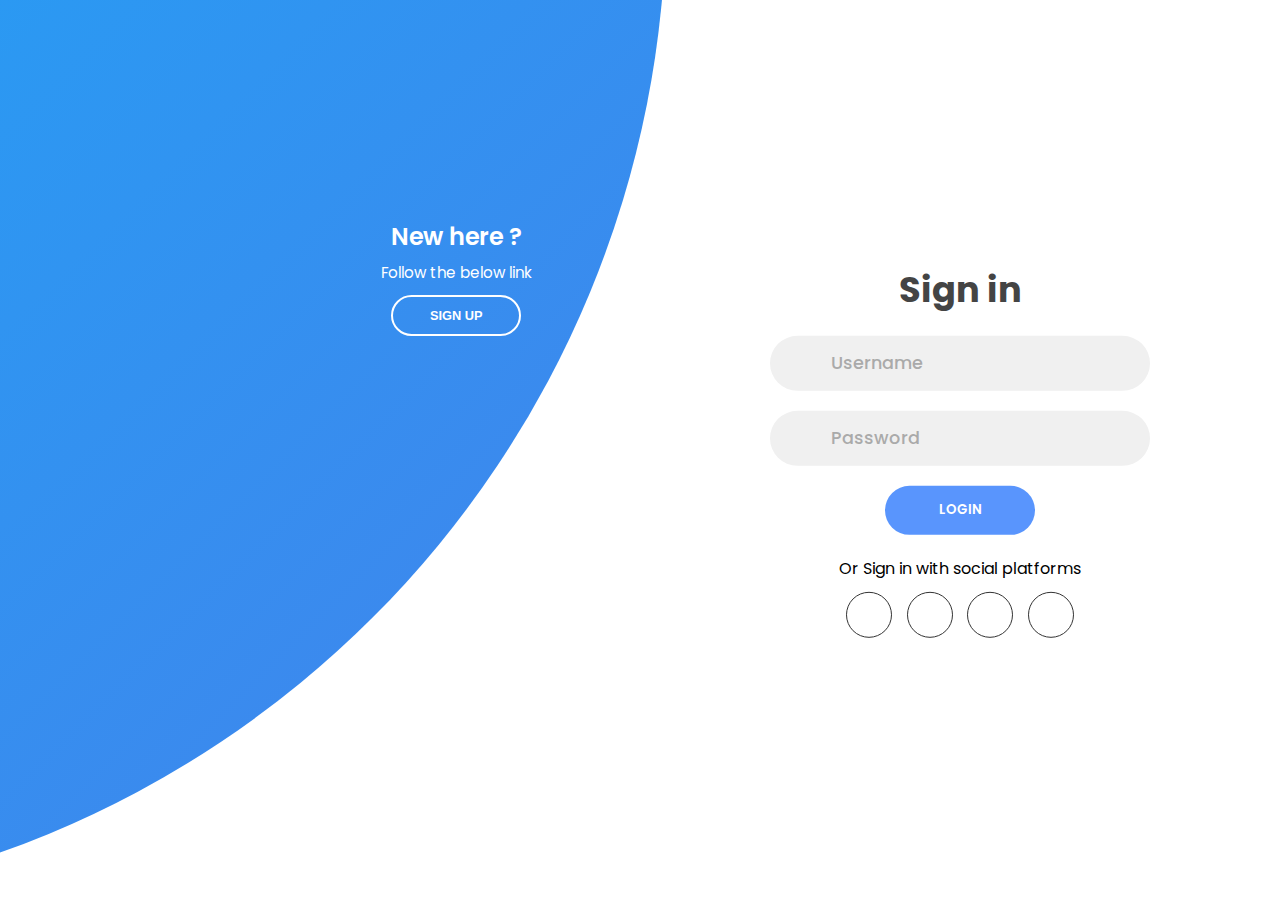
==== html/login_page.html @ 0d69d3c3 "adding js and login page" ====
<!DOCTYPE html>
<html lang="en">
  <head>
    <meta charset="UTF-8" />
    <meta name="viewport" content="width=device-width, initial-scale=1.0" />
    <script
      src="https://kit.fontawesome.com/64d58efce2.js"
      crossorigin="anonymous"
    ></script>
    <link rel="stylesheet" href="https://unicons.iconscout.com/release/v4.0.8/css/line.css">
    <link rel="stylesheet" href="../css/login.css" />
    <title>Sign in & Sign up Form</title>
  </head>
  <body>
      
    <div class="container">
      <div class="forms-container">
        <div class="signin-signup">
          <form action="#" class="sign-in-form">
            <h2 class="title">Sign in</h2>
            <div class="input-field">
              <i class="fas fa-user"></i>
              <input type="text" placeholder="Username" />
            </div>
            <div class="input-field">
              <i class="fas fa-lock"></i>
              <input type="password" placeholder="Password" />
            </div>
            <input type="submit" value="Login" class="btn solid" />
            <p class="social-text">Or Sign in with social platforms</p>
            <div class="social-media">
              <a href="#" class="social-icon">
                <i class="fab fa-facebook-f"></i>
              </a>
              <a href="#" class="social-icon">
                <i class="fab fa-twitter"></i>
              </a>
              <a href="#" class="social-icon">
                <i class="fab fa-google"></i>
              </a>
              <a href="#" class="social-icon">
                <i class="fab fa-linkedin-in"></i>
              </a>
            </div>
          </form>
          <form action="#" class="sign-up-form">
            <h2 class="title">Sign up</h2>
            <div class="input-field">
              <i class="fas fa-user"></i>
              <input type="text" placeholder="Username" />
            </div>
            <div class="input-field">
              <i class="fas fa-envelope"></i>
              <input type="email" placeholder="Email" />
            </div>
            <div class="input-field">
              <i class="fas fa-lock"></i>
              <input type="password" placeholder="Password" />
            </div>
            <input type="submit" class="btn" value="Sign up" />
            <p class="social-text">Or Sign up with social platforms</p>
            <div class="social-media">
              <a href="#" class="social-icon">
                <i class="fab fa-facebook-f"></i>
              </a>
              <a href="#" class="social-icon">
                <i class="fab fa-twitter"></i>
              </a>
              <a href="#" class="social-icon">
                <i class="fab fa-google"></i>
              </a>
              <a href="#" class="social-icon">
                <i class="fab fa-linkedin-in"></i>
              </a>
              
            </div>
          </form>
        </div>
      </div>

      <div class="panels-container">
        <div class="panel left-panel">
          <div class="content">
            <a href="../index.html" style="color: black;">
              <h1><i class="uil uil-home"></i></h1>
            </a>
            <h3>New here ?</h3>
            <p>
              Follow the below link
            </p>
            <button class="btn transparent" id="sign-up-btn">
              Sign up
            </button>
          </div>
          <img src="img/log.svg" class="image" alt="" />
        </div>
        <div class="panel right-panel">
          <div class="content">
            <div class="content">
              <a href="../index.html" style="color: black;">
                <h1><i class="uil uil-home"></i></h1>
              </a>
            
            <h3>One of us ?</h3>
            <p>
              I guess We know you Buddy!
            </p>
            <button class="btn transparent" id="sign-in-btn">
              Sign in
            </button>
          </div>
          <img src="img/register.svg" class="image" alt="" />
        </div>
      </div>
    </div>

    <script src="../js/app.js"></script>
  </body>
</html>
---- css/login.css ----
@import url("https://fonts.googleapis.com/css2?family=Poppins:wght@200;300;400;500;600;700;800&display=swap");

* {
  margin: 0;
  padding: 0;
  box-sizing: border-box;
}

body,
input {
  font-family: "Poppins", sans-serif;
}

.container {
  position: relative;
  width: 100%;
  background-color: #fff;
  min-height: 100vh;
  overflow: hidden;
}

.forms-container {
  position: absolute;
  width: 100%;
  height: 100%;
  top: 0;
  left: 0;
}

.signin-signup {
  position: absolute;
  top: 50%;
  transform: translate(-50%, -50%);
  left: 75%;
  width: 50%;
  transition: 1s 0.7s ease-in-out;
  display: grid;
  grid-template-columns: 1fr;
  z-index: 5;
}

form {
  display: flex;
  align-items: center;
  justify-content: center;
  flex-direction: column;
  padding: 0rem 5rem;
  transition: all 0.2s 0.7s;
  overflow: hidden;
  grid-column: 1 / 2;
  grid-row: 1 / 2;
}

form.sign-up-form {
  opacity: 0;
  z-index: 1;
}

form.sign-in-form {
  z-index: 2;
}

.title {
  font-size: 2.2rem;
  color: #444;
  margin-bottom: 10px;
}

.input-field {
  max-width: 380px;
  width: 100%;
  background-color: #f0f0f0;
  margin: 10px 0;
  height: 55px;
  border-radius: 55px;
  display: grid;
  grid-template-columns: 15% 85%;
  padding: 0 0.4rem;
  position: relative;
}

.input-field i {
  text-align: center;
  line-height: 55px;
  color: #acacac;
  transition: 0.5s;
  font-size: 1.1rem;
}

.input-field input {
  background: none;
  outline: none;
  border: none;
  line-height: 1;
  font-weight: 600;
  font-size: 1.1rem;
  color: #333;
}

.input-field input::placeholder {
  color: #aaa;
  font-weight: 500;
}

.social-text {
  padding: 0.7rem 0;
  font-size: 1rem;
}

.social-media {
  display: flex;
  justify-content: center;
}

.social-icon {
  height: 46px;
  width: 46px;
  display: flex;
  justify-content: center;
  align-items: center;
  margin: 0 0.45rem;
  color: #333;
  border-radius: 50%;
  border: 1px solid #333;
  text-decoration: none;
  font-size: 1.1rem;
  transition: 0.3s;
}

.social-icon:hover {
  color: #4481eb;
  border-color: #4481eb;
}

.btn {
  width: 150px;
  background-color: #5995fd;
  border: none;
  outline: none;
  height: 49px;
  border-radius: 49px;
  color: #fff;
  text-transform: uppercase;
  font-weight: 600;
  margin: 10px 0;
  cursor: pointer;
  transition: 0.5s;
}

.btn:hover {
  background-color: #4d84e2;
}
.panels-container {
  position: absolute;
  height: 100%;
  width: 100%;
  top: 0;
  left: 0;
  display: grid;
  grid-template-columns: repeat(2, 1fr);
}

.container:before {
  content: "";
  position: absolute;
  height: 2000px;
  width: 2000px;
  top: -10%;
  right: 48%;
  transform: translateY(-50%);
  background-image: linear-gradient(-45deg, #4481eb 0%, #04befe 100%);
  transition: 1.8s ease-in-out;
  border-radius: 50%;
  z-index: 6;
}

.image {
  width: 100%;
  transition: transform 1.1s ease-in-out;
  transition-delay: 0.4s;
}

.panel {
  display: flex;
  flex-direction: column;
  align-items: flex-end;
  justify-content: space-around;
  text-align: center;
  z-index: 6;
}

.left-panel {
  pointer-events: all;
  padding: 3rem 17% 2rem 12%;
}

.right-panel {
  pointer-events: none;
  padding: 3rem 12% 2rem 17%;
}

.panel .content {
  color: #fff;
  transition: transform 0.9s ease-in-out;
  transition-delay: 0.6s;
}

.panel h3 {
  font-weight: 600;
  line-height: 1;
  font-size: 1.5rem;
}

.panel p {
  font-size: 0.95rem;
  padding: 0.7rem 0;
}

.btn.transparent {
  margin: 0;
  background: none;
  border: 2px solid #fff;
  width: 130px;
  height: 41px;
  font-weight: 600;
  font-size: 0.8rem;
}

.right-panel .image,
.right-panel .content {
  transform: translateX(800px);
}

/* ANIMATION */

.container.sign-up-mode:before {
  transform: translate(100%, -50%);
  right: 52%;
}

.container.sign-up-mode .left-panel .image,
.container.sign-up-mode .left-panel .content {
  transform: translateX(-800px);
}

.container.sign-up-mode .signin-signup {
  left: 25%;
}

.container.sign-up-mode form.sign-up-form {
  opacity: 1;
  z-index: 2;
}

.container.sign-up-mode form.sign-in-form {
  opacity: 0;
  z-index: 1;
}

.container.sign-up-mode .right-panel .image,
.container.sign-up-mode .right-panel .content {
  transform: translateX(0%);
}

.container.sign-up-mode .left-panel {
  pointer-events: none;
}

.container.sign-up-mode .right-panel {
  pointer-events: all;
}

@media (max-width: 870px) {
  .container {
    min-height: 800px;
    height: 100vh;
  }
  .signin-signup {
    width: 100%;
    top: 95%;
    transform: translate(-50%, -100%);
    transition: 1s 0.8s ease-in-out;
  }

  .signin-signup,
  .container.sign-up-mode .signin-signup {
    left: 50%;
  }

  .panels-container {
    grid-template-columns: 1fr;
    grid-template-rows: 1fr 2fr 1fr;
  }

  .panel {
    flex-direction: row;
    justify-content: space-around;
    align-items: center;
    padding: 2.5rem 8%;
    grid-column: 1 / 2;
  }

  .right-panel {
    grid-row: 3 / 4;
  }

  .left-panel {
    grid-row: 1 / 2;
  }

  .image {
    width: 200px;
    transition: transform 0.9s ease-in-out;
    transition-delay: 0.6s;
  }

  .panel .content {
    padding-right: 15%;
    transition: transform 0.9s ease-in-out;
    transition-delay: 0.8s;
  }

  .panel h3 {
    font-size: 1.2rem;
  }

  .panel p {
    font-size: 0.7rem;
    padding: 0.5rem 0;
  }

  .btn.transparent {
    width: 110px;
    height: 35px;
    font-size: 0.7rem;
  }

  .container:before {
    width: 1500px;
    height: 1500px;
    transform: translateX(-50%);
    left: 30%;
    bottom: 68%;
    right: initial;
    top: initial;
    transition: 2s ease-in-out;
  }

  .container.sign-up-mode:before {
    transform: translate(-50%, 100%);
    bottom: 32%;
    right: initial;
  }

  .container.sign-up-mode .left-panel .image,
  .container.sign-up-mode .left-panel .content {
    transform: translateY(-300px);
  }

  .container.sign-up-mode .right-panel .image,
  .container.sign-up-mode .right-panel .content {
    transform: translateY(0px);
  }

  .right-panel .image,
  .right-panel .content {
    transform: translateY(300px);
  }

  .container.sign-up-mode .signin-signup {
    top: 5%;
    transform: translate(-50%, 0);
  }
}

@media (max-width: 570px) {
  form {
    padding: 0 1.5rem;
  }

  .image {
    display: none;
  }
  .panel .content {
    padding: 0.5rem 1rem;
  }
  .container {
    padding: 1.5rem;
  }

  .container:before {
    bottom: 72%;
    left: 50%;
  }

  .container.sign-up-mode:before {
    bottom: 28%;
    left: 50%;
  }
}
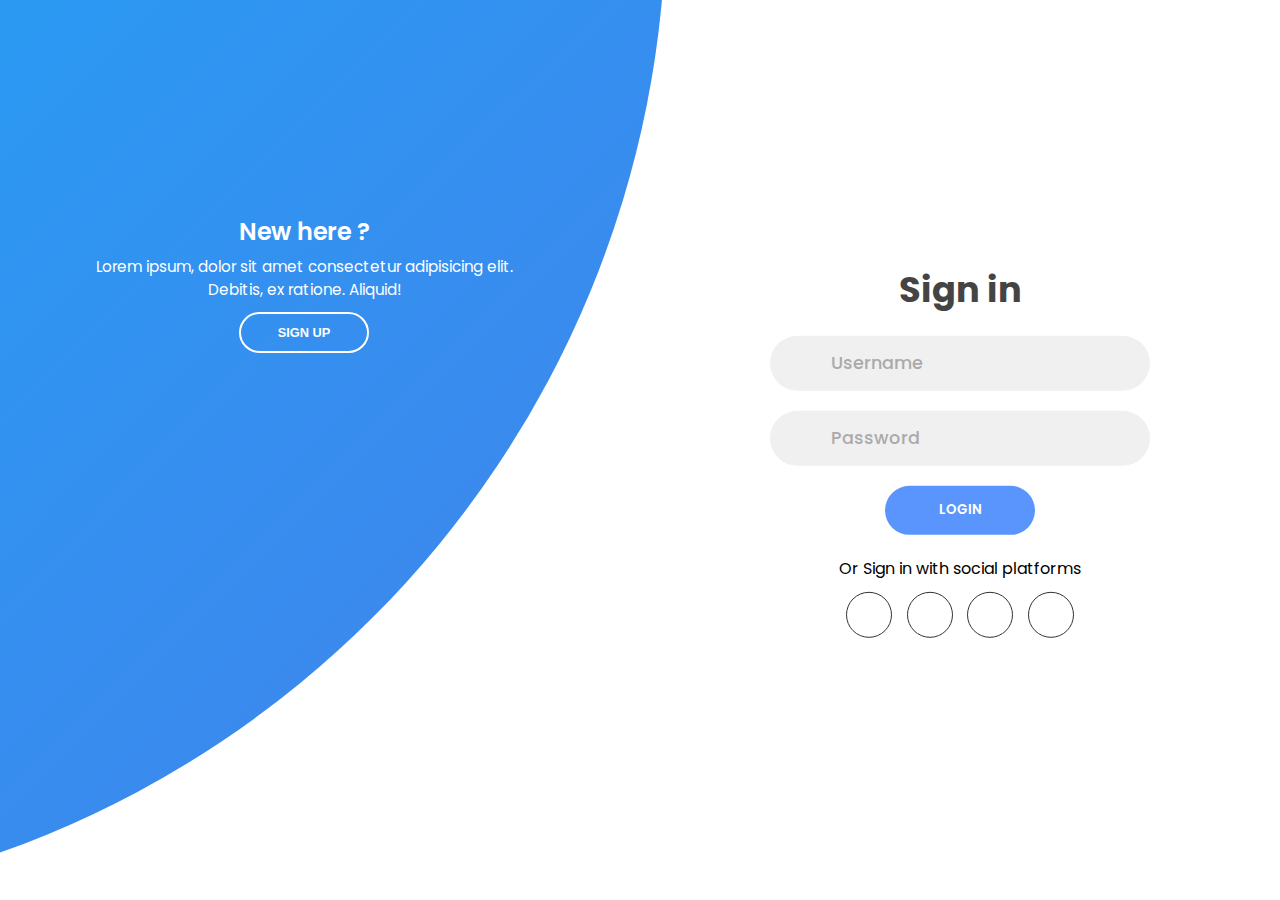
==== commit 60a446a7: "user interactive" ====
--- a/html/login_page.html
+++ b/html/login_page.html
@@ -7,16 +7,18 @@
       src="https://kit.fontawesome.com/64d58efce2.js"
       crossorigin="anonymous"
     ></script>
+    <link rel="stylesheet" href="../css/login.css" />
     <link rel="stylesheet" href="https://unicons.iconscout.com/release/v4.0.8/css/line.css">
-    <link rel="stylesheet" href="../css/login.css" />
     <title>Sign in & Sign up Form</title>
   </head>
   <body>
-      
     <div class="container">
       <div class="forms-container">
         <div class="signin-signup">
           <form action="#" class="sign-in-form">
+            <a href="../html/login_page.html">
+              <h1><i class="uil uil-estate"></i></h1>
+            </a>
             <h2 class="title">Sign in</h2>
             <div class="input-field">
               <i class="fas fa-user"></i>
@@ -44,6 +46,9 @@
             </div>
           </form>
           <form action="#" class="sign-up-form">
+            <a href="../index.html">
+              <h1><i class="uil uil-estate"></i></h1>
+            </a>
             <h2 class="title">Sign up</h2>
             <div class="input-field">
               <i class="fas fa-user"></i>
@@ -72,7 +77,6 @@
               <a href="#" class="social-icon">
                 <i class="fab fa-linkedin-in"></i>
               </a>
-              
             </div>
           </form>
         </div>
@@ -81,12 +85,10 @@
       <div class="panels-container">
         <div class="panel left-panel">
           <div class="content">
-            <a href="../index.html" style="color: black;">
-              <h1><i class="uil uil-home"></i></h1>
-            </a>
             <h3>New here ?</h3>
             <p>
-              Follow the below link
+              Lorem ipsum, dolor sit amet consectetur adipisicing elit. Debitis,
+              ex ratione. Aliquid!
             </p>
             <button class="btn transparent" id="sign-up-btn">
               Sign up
@@ -96,14 +98,10 @@
         </div>
         <div class="panel right-panel">
           <div class="content">
-            <div class="content">
-              <a href="../index.html" style="color: black;">
-                <h1><i class="uil uil-home"></i></h1>
-              </a>
-            
             <h3>One of us ?</h3>
             <p>
-              I guess We know you Buddy!
+              Lorem ipsum dolor sit amet consectetur adipisicing elit. Nostrum
+              laboriosam ad deleniti.
             </p>
             <button class="btn transparent" id="sign-in-btn">
               Sign in
@@ -114,6 +112,6 @@
       </div>
     </div>
 
-    <script src="../js/app.js"></script>
+    <script src="riyal.js"></script>
   </body>
-</html>
+</html>--- a/css/login.css
+++ b/css/login.css
@@ -398,3 +398,22 @@
     left: 50%;
   }
 }
+
+.sign-in-form a{
+  color: black;
+
+}
+
+.sign-in-form a:hover{
+  color: #4481eb;
+}
+
+
+.sign-up-form a{
+  color: black;
+
+}
+
+.sign-up-form a:hover{
+  color: #4481eb;
+}